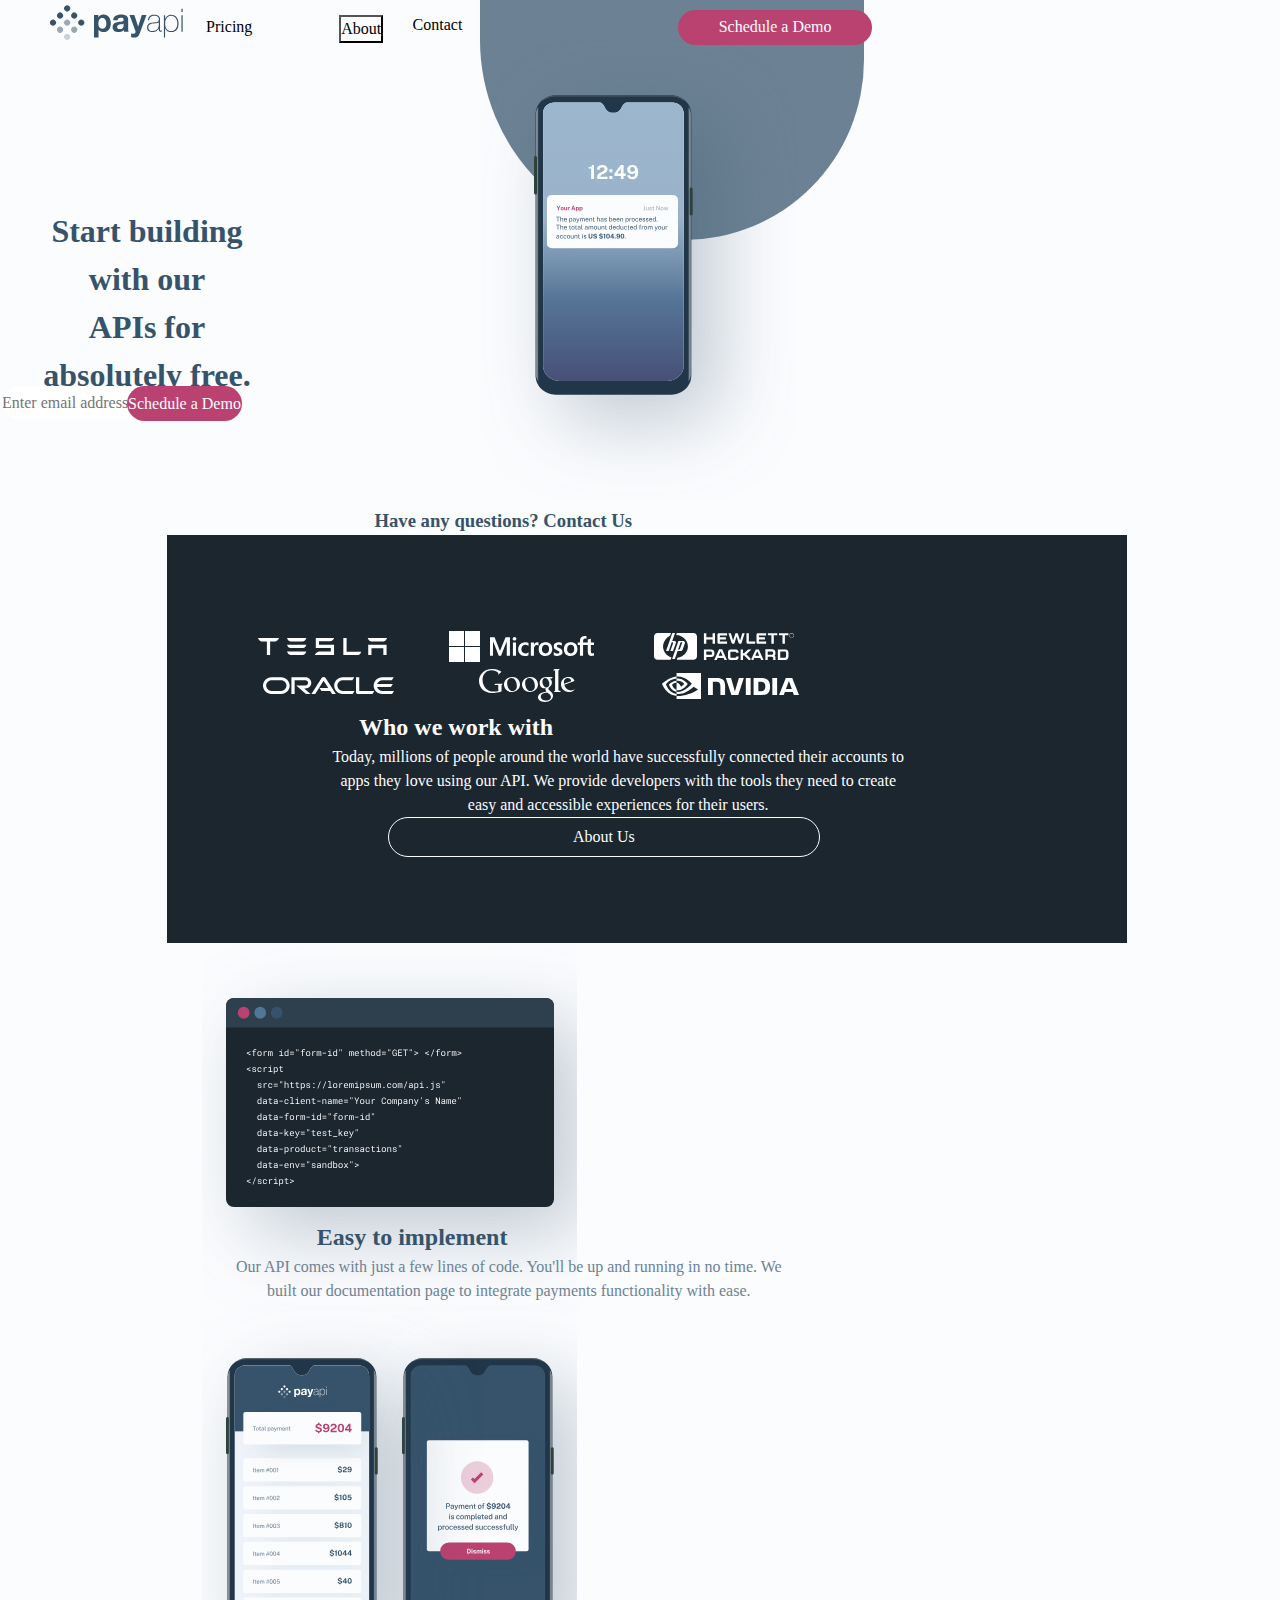
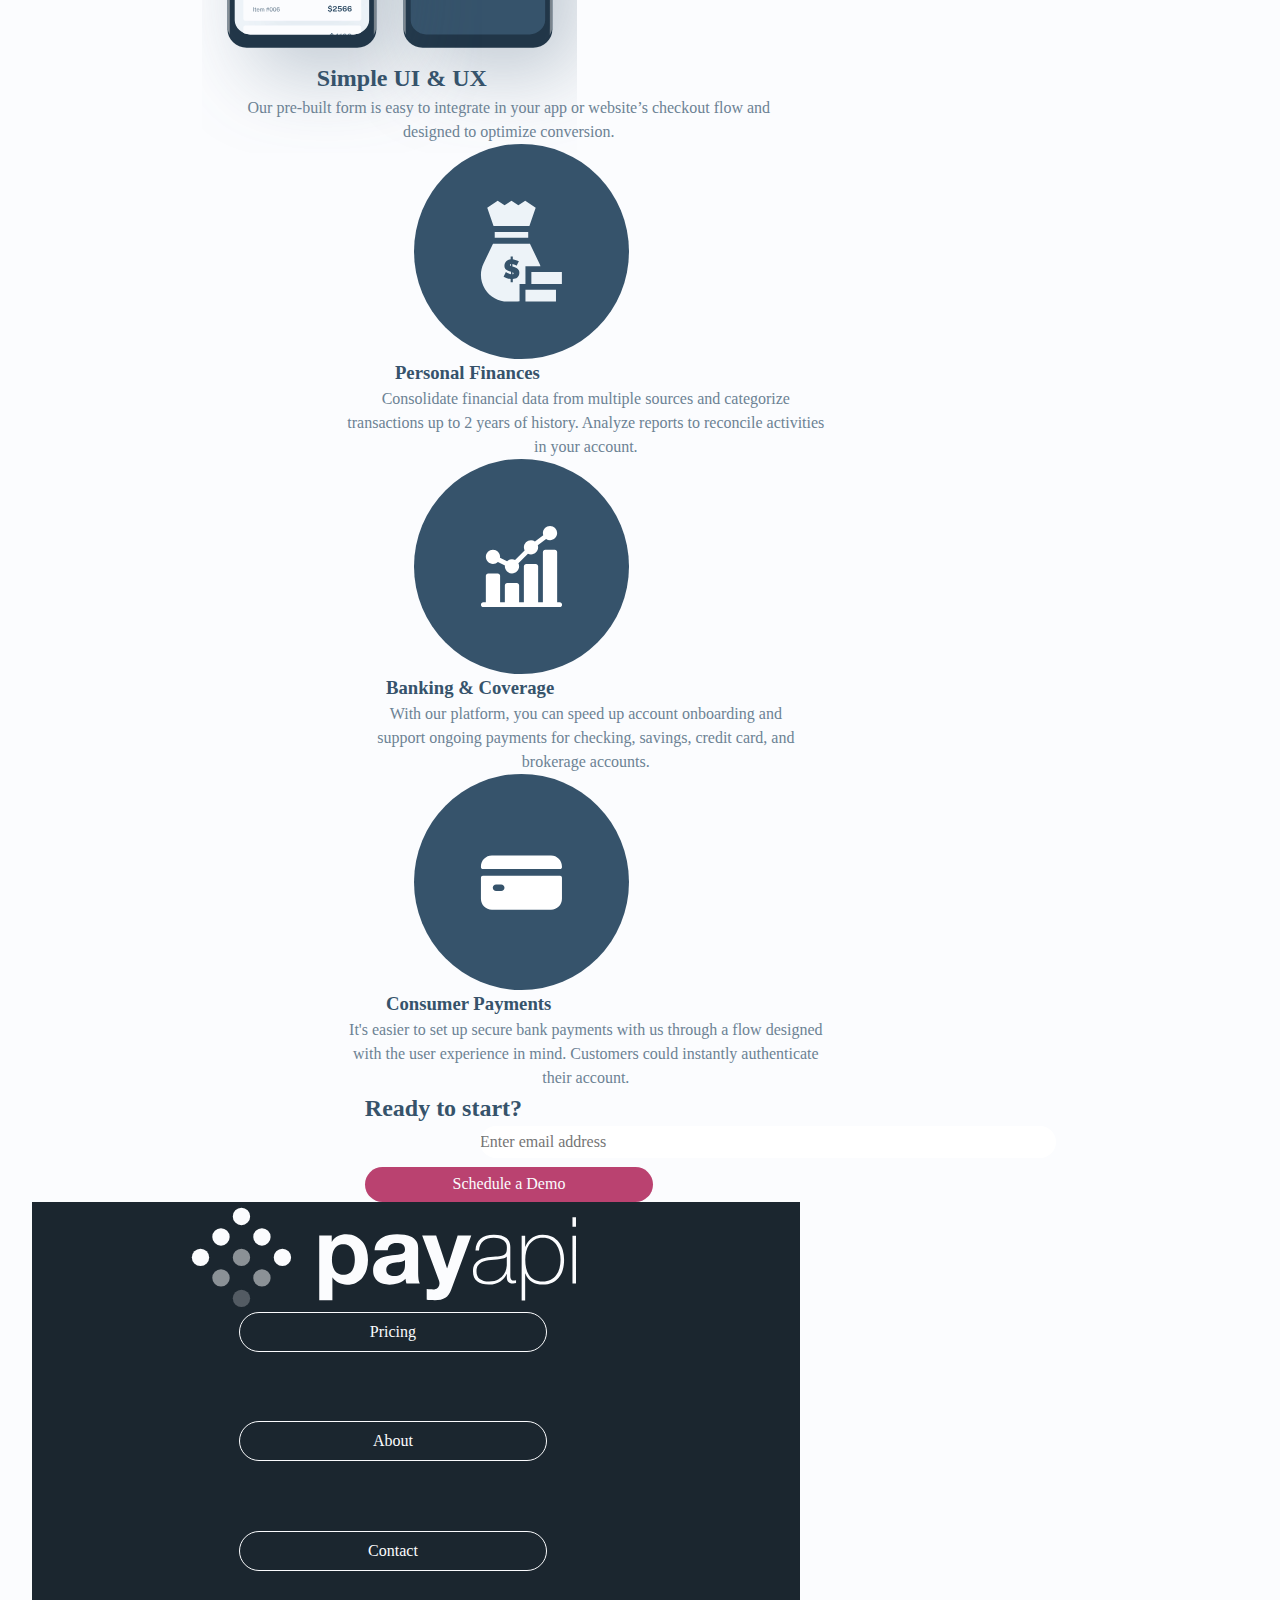
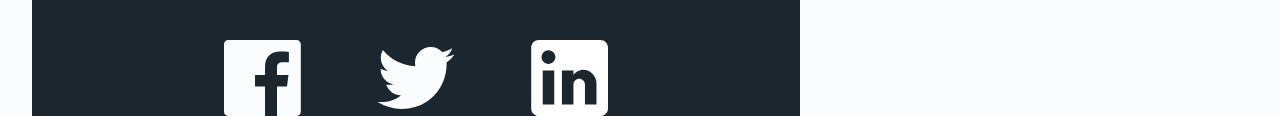
==== index.html @ ed40f53a "feat(app)first:commit" ====
<!DOCTYPE html>
<html lang="en">
	<head>
		<meta charset="UTF-8" />
		<meta name="viewport" content="width=device-width, initial-scale=1.0" />
		<link rel="stylesheet" href="css/normalize.css" />
		<link rel="stylesheet" href="css/reset.css" />
		<link rel="stylesheet" href="css/main.css" />
		<link rel="stylesheet" href="css/components/buttons.css" />
		<link rel="stylesheet" href="css/home.css" />
		<title>Home</title>
	</head>
	<body>
		<header>
			<nav>
				<div class="carre"></div>
				<img class="logo2" src="assets/logo.svg" alt="" />
				<a href="pages/pricing.html"><button class="butt">Pricing</button></a>
				<a href="pages/about.html"><button class="butt1">About</button></a>
				<a href="pages/contact.html"><button class="butt2">Contact</button></a>
				<img class="logo1" src="assets/burger.svg" alt="" />
				<button class="sch2">Schedule a Demo</button>
			</nav>
		</header>
		<main>
			<img class="op" src="assets/iphon.svg" alt="" />
			<div class="tt">
				<h1 class="global2">
					Start building with our APIs for absolutely free.
				</h1>
				<div class="in">
					<input type="text" placeholder="Enter email address" />
					<button class="sch">Schedule a Demo</button>
				</div>
			</div>
			<h3 class="deca">Have any questions? Contact Us</h3>

			<div class="rectangle1">
				
					<img class="un" src="assets/1.svg" alt="" />
					<img class="deux" src="assets/2.svg" alt="" />
					<h2 class="color">Who we work with</h2>
					<p class="color2">
						Today, millions of people around the world have successfully
						connected their accounts to apps they love using our API. We provide
						developers with the tools they need to create easy and accessible
						experiences for their users.
					</p>
					<a href="about.html"><button class="about">About Us</button></a>

			</div>
			<img class="code1" src="assets/code1.svg" alt="" />
			<h2 class="easy">Easy to implement</h2>
			<p class="para">
				Our API comes with just a few lines of code. You'll be up and running in
				no time. We built our documentation page to integrate payments
				functionality with ease.
			</p>
			<img class="phone1" src="assets/iphone2.svg" alt="" />
			<h2 class="easy">Simple UI & UX</h2>
			<p class="para">
				Our pre-built form is easy to integrate in your app or website’s
				checkout flow and designed to optimize conversion.
			</p>
			<div class="global">
				<div class="tout">
					<img class="taille" src="assets/bourse.svg" alt="" />
					<h3 class="simple1">Personal Finances</h3>
					<p class="paragraphe">
						Consolidate financial data from multiple sources and categorize
						transactions up to 2 years of history. Analyze reports to reconcile
						activities in your account.
					</p>
				</div>
				<div class="tout">
					<img class="taille" src="assets/diagram.svg" alt="" />
					<h3 class="simple">Banking & Coverage</h3>
					<p class="paragraphe">
						With our platform, you can speed up account onboarding and support
						ongoing payments for checking, savings, credit card, and brokerage
						accounts.
					</p>
				</div>
				<div class="tout">
					<img class="taille" src="assets/fichier.svg" alt="" />
					<h3 class="simple">Consumer Payments</h3>
					<p class="paragraphe">
						It's easier to set up secure bank payments with us through a flow
						designed with the user experience in mind. Customers could instantly
						authenticate their account.
					</p>
				</div>
			</div>
			<h2 class="h2">Ready to start?</h2>
			<div class="in2">
				<input type="text" placeholder="Enter email address" />
				<button class="sch">Schedule a Demo</button>
			</div>
		</main>
		<footer>
			<div class="rectangle2">
				<img class="pay" src="assets/logo2.svg" alt="" />
				<a href="pages/pricing.html"><button class="pri">Pricing</button></a>
				<a href="pages/about.html"><button class="pri">About</button></a>
				<a href="pages/contact.html"><button class="pri">Contact</button></a>
				<img class="facebook" src="assets/facebook.svg" alt="" />
				<img class="facebook" src="assets/icon.svg" alt="" />
			</div>
		</footer>
	</body>
</html>
---- css/main.css ----
:root{
    --h1-font-family: DM Serif Display regular ;
    --h2-font-family: DM Serif Display regular ;
    --h3-font-family: DM Serif Display regular ;
    --body-font-family: Public Sans;
    --primary-color: #BA4270;
    --primary2-color: #FBFCFE;
    --secondary-color:#36536B;
    --secondary2-color:#1B262F;
    --secondary3-color:#DA6D97;
    --secondary4-color:#6C8294;
 }

 main {
   
	margin-left: 3%;
}

body{
    font-family: var( --body-font-family);
    background-color: var( --primary2-color);
}

h1 {
	font-family: var(--h1-font-family );
	color: var(--secondary-color);
}

h2 {
    font-family: var( --h2-font-family);
	color: var(--secondary-color);
}

h3 {
    font-family: var( --h3-font-family);
	color: var(--secondary-color);
}

p {
	color: var( --secondary4-color);
}
---- css/components/buttons.css ----
.sch {
	border-radius: 20px;
	border: none;
	color: var(--primary2-color);
	background-color: var(--primary-color);
	width: 20.2%;
	height: 2.2rem;
}
---- css/home.css ----
.butt {
	display: none;
	text-decoration: none;
}

.sch2 {
	display: none;
}

.butt1 {
	display: none;
}

.butt2 {
	display: none;
}

.op {
	position: relative;
	margin-left: 17%;
}

.logo1 {
	position: relative;
	margin-left: 40%;
}

.logo2 {
	position: relative;
	margin-left: 10%;
}

.carre {
	position: absolute;
	background-color: var(--secondary4-color);
	margin-left: 4%;
	width: 110%;
	height: 15rem;
	border-radius: 0px 0px 180px 180px;
}

.about {
	margin-left: 23%;
	margin-bottom: 9%;
	border-radius: 20px;
	border: 1px solid var(--primary2-color);
	color: var(--primary2-color);
	width: 45%;
	height: 40px;
	background-color: var(--secondary2-color);
}

.tout {
	margin-left: 90%;
	width: 200%;
}

.color {
	display: flex;
	text-align: center;
	color: var(--primary2-color);
	width: 70%;
	margin-left: 19%;
}

.rectangle1 {
	background-color: var(--secondary2-color);
	color: var(--primary2-color);
	width: 110%;
	margin-left: 4%;
}

.deca {
	margin-left: 19%;
}

.global {
	width: 28%;
}

.global2 {
	margin-top: -80px;
	margin-left: 13.5%;
	display: flex;
	text-align: center;
	width: 90%;
}

.color2 {
	display: flex;
	text-align: center;
	color: var(--primary2-color);
	width: 60%;
	margin-left: 17%;
}

.taille {
	display: flex;
	text-align: center;
	width: 70%;
	margin-left: 25%;
}

.simple1 {
	margin-left: 20%;
}

.simple {
	margin-left: 15%;
	width: 100%;
}

input {
	border: 1px var(--primary2-color);
	width: 20%;
	height: 2rem;
	border-radius: 20px;
}

.in {
	display: flex;
	flex-direction: column;
	margin-left: 28.5%;
	width: 300%;
	gap: 10px;
}

.para {
	display: flex;
	text-align: center;
	margin-left: 28%;
	width: 60%;
}

.easy {
	margin-top: -100px;
	margin-left: 29%;
}

.un {
	margin-left: 2.5%;
}

.trois {
	margin-left: 11.7%;
}

.deux {
	margin-left: 10%;
}

.paragraphe {
	display: flex;
	text-align: center;
	margin-left: 10%;
	width: 100%;
}

.code1 {
	margin-left: 1%;
}

.phone1 {
	margin-left: 1%;
}

.rectangle2 {
	display: flex;
	flex-direction: column;
	background-color: var(--secondary2-color);
	width: 120%;
	margin-left: 5%;
}

.in2 {
	display: flex;
	flex-direction: column;
	margin-left: 30%;
	width: 300%;
	gap: 10px;
}

.pay {
	margin-left: 20%;
	width: 51%;
}

.facebook {
	width: 50%;
	margin-left: 25%;
}

.h2 {
	margin-left: 35%;
}

.pri {
	margin-left: 27%;
	margin-bottom: 9%;
	border-radius: 20px;
	border: 1px solid var(--primary2-color);
	color: var(--primary2-color);
	width: 40%;
	height: 40px;
	background-color: var(--secondary2-color);
}

@media screen and (min-width: 340px) {
	main {
		margin-left: 30%;
		width: 150%;
	}

	header {
		width: 150%;
	}

	

	.sch {
		margin-top: -0.7px;
		margin-left: -115px;
		width: 10%;
	}

	.carre {
		position: absolute;
		background-color: var(--secondary4-color);
		margin-left: 50%;
		width: 40%;
		height: 15rem;
		border-radius: 0px 0px 180px 200px;
	}

	.logo1 {
		display: none;
	}

	.butt {
		display: flex;
		margin-left: 50%;
		margin-top: 33%;
		background-color: var(--primary2-color);
		border: none;
		text-decoration: underline var(--primary2-color);
	}

	.global2 {
		margin-left: -300px;
		width: 100%;
	}

	.butt1 {
		display: flex;
		margin-top: 33.5%;
		margin-left: 250%;
		background-color: var(--primary2-color);
		text-decoration: underline var(--primary2-color);
	}

	.butt2 {
		display: flex;
		margin-top: 27%;
		margin-left: 280%;
		background-color: var(--primary2-color);
		border: none;
		text-decoration: underline var(--primary2-color);
	}

	.op {
		margin-left: 30%;
		margin-top: -5px;
	}

	.paragraphe {
		display: flex;
		text-align: center;
		margin-left: -90px;
		width: 90%;
	}

	.logo2 {
		margin-left: 5%;
	}

	.simple1 {
		margin-left: -39px;
	}

	.simple {
		margin-left: -48px;
	}

	.para {
		margin-left: 3%;
	}

	.easy {
		margin-left: 13%;
	}

	.global2 {
		display: flex;
		margin-top: -300px;
		margin-left: -160px;
		width: 30%;
	}

	.tt {
		display: flex;
	}

	.sch2 {
		position: relative;
		display: flex;
		justify-content: center;
		align-items: center;
		margin-top: 1%;
		margin-left: 37%;
		border-radius: 20px;
		border: none;
		color: var(--primary2-color);
		background-color: var(--primary-color);
		width: 20.2%;
		height: 2.2rem;
	}

	.un {
		margin-top: 10%;
		margin-left: 9.5%;
	}

	.in {
		display: flex;
		flex-direction: row;
		width: 150%;
		margin-top: -120px;
		margin-left: -260px;
	}

	.taille {
		width: 40%;
		margin-left: -20px;
	}

	.rectangle1 {
		margin-left: -25px;
		width: 100%;
	}

	.color {
		margin-left: 20%;
	}

	.h2 {
		margin-left: 18%;
	}
}
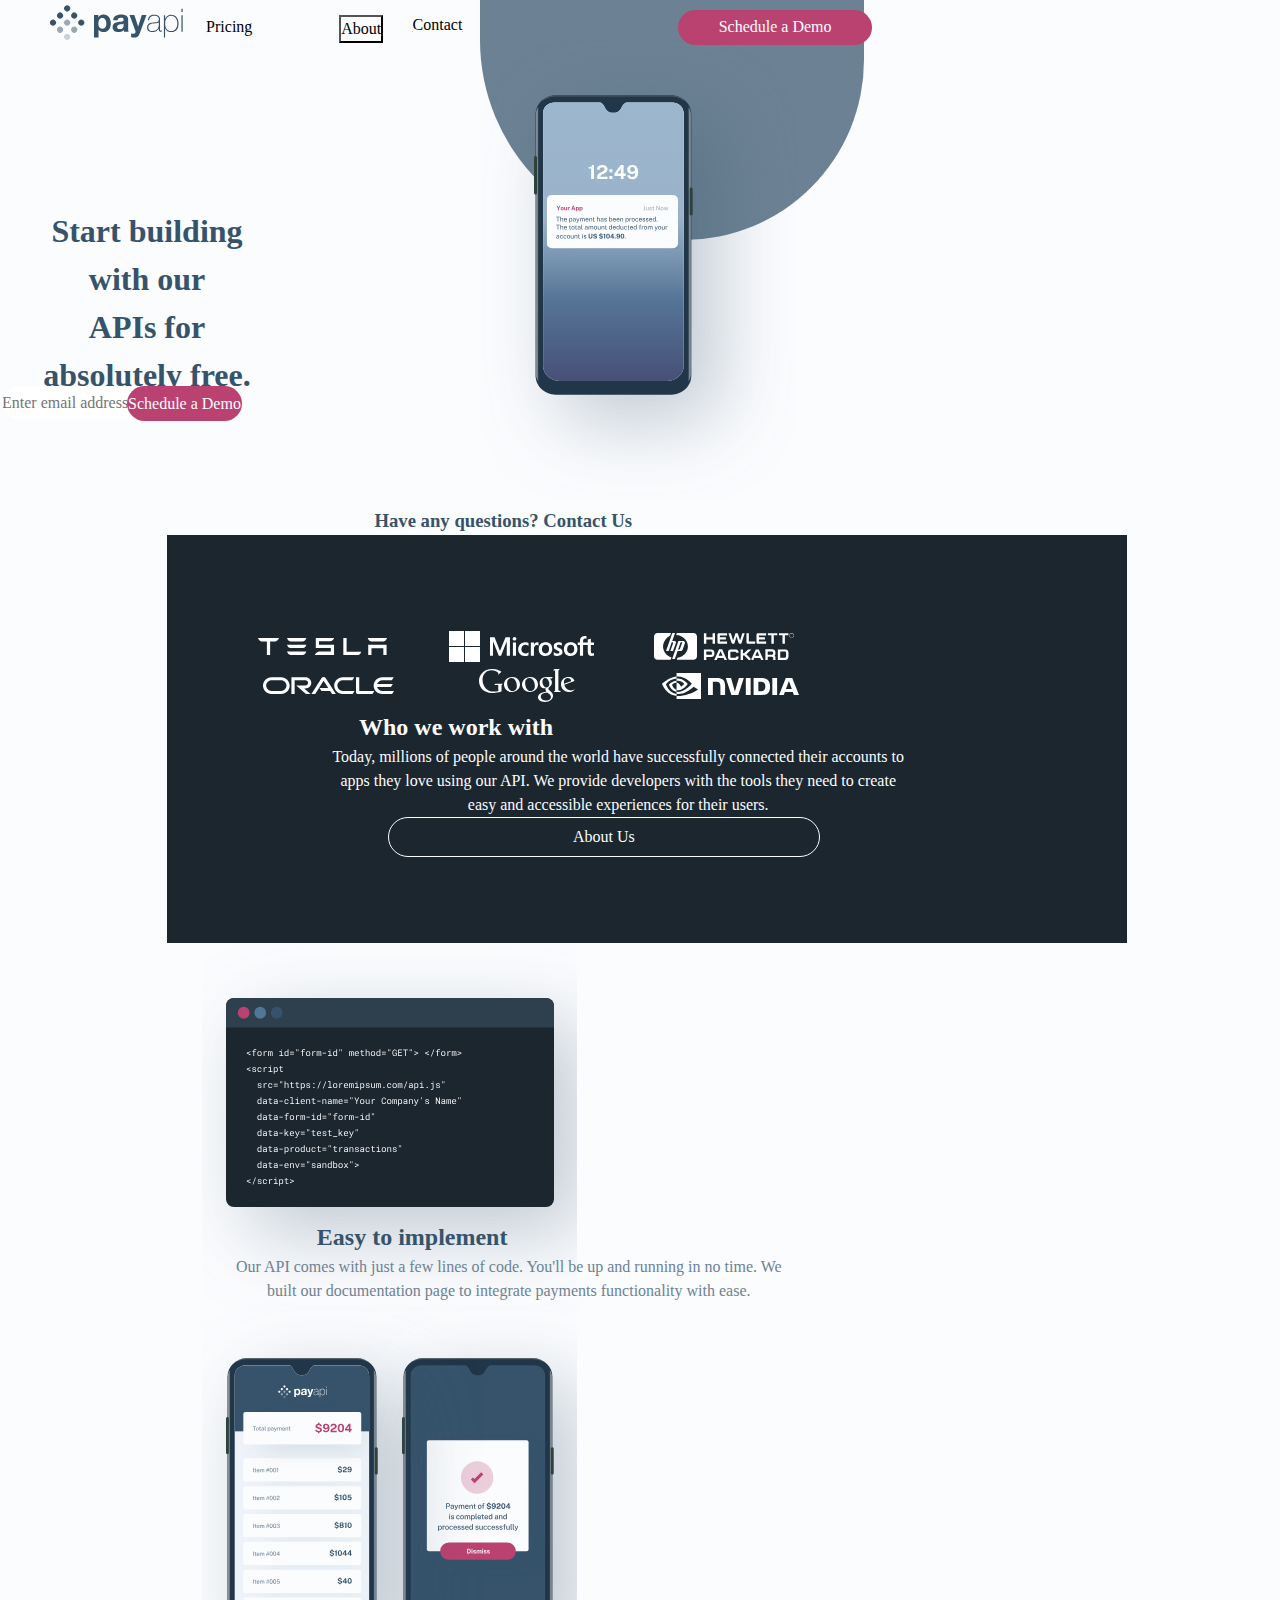
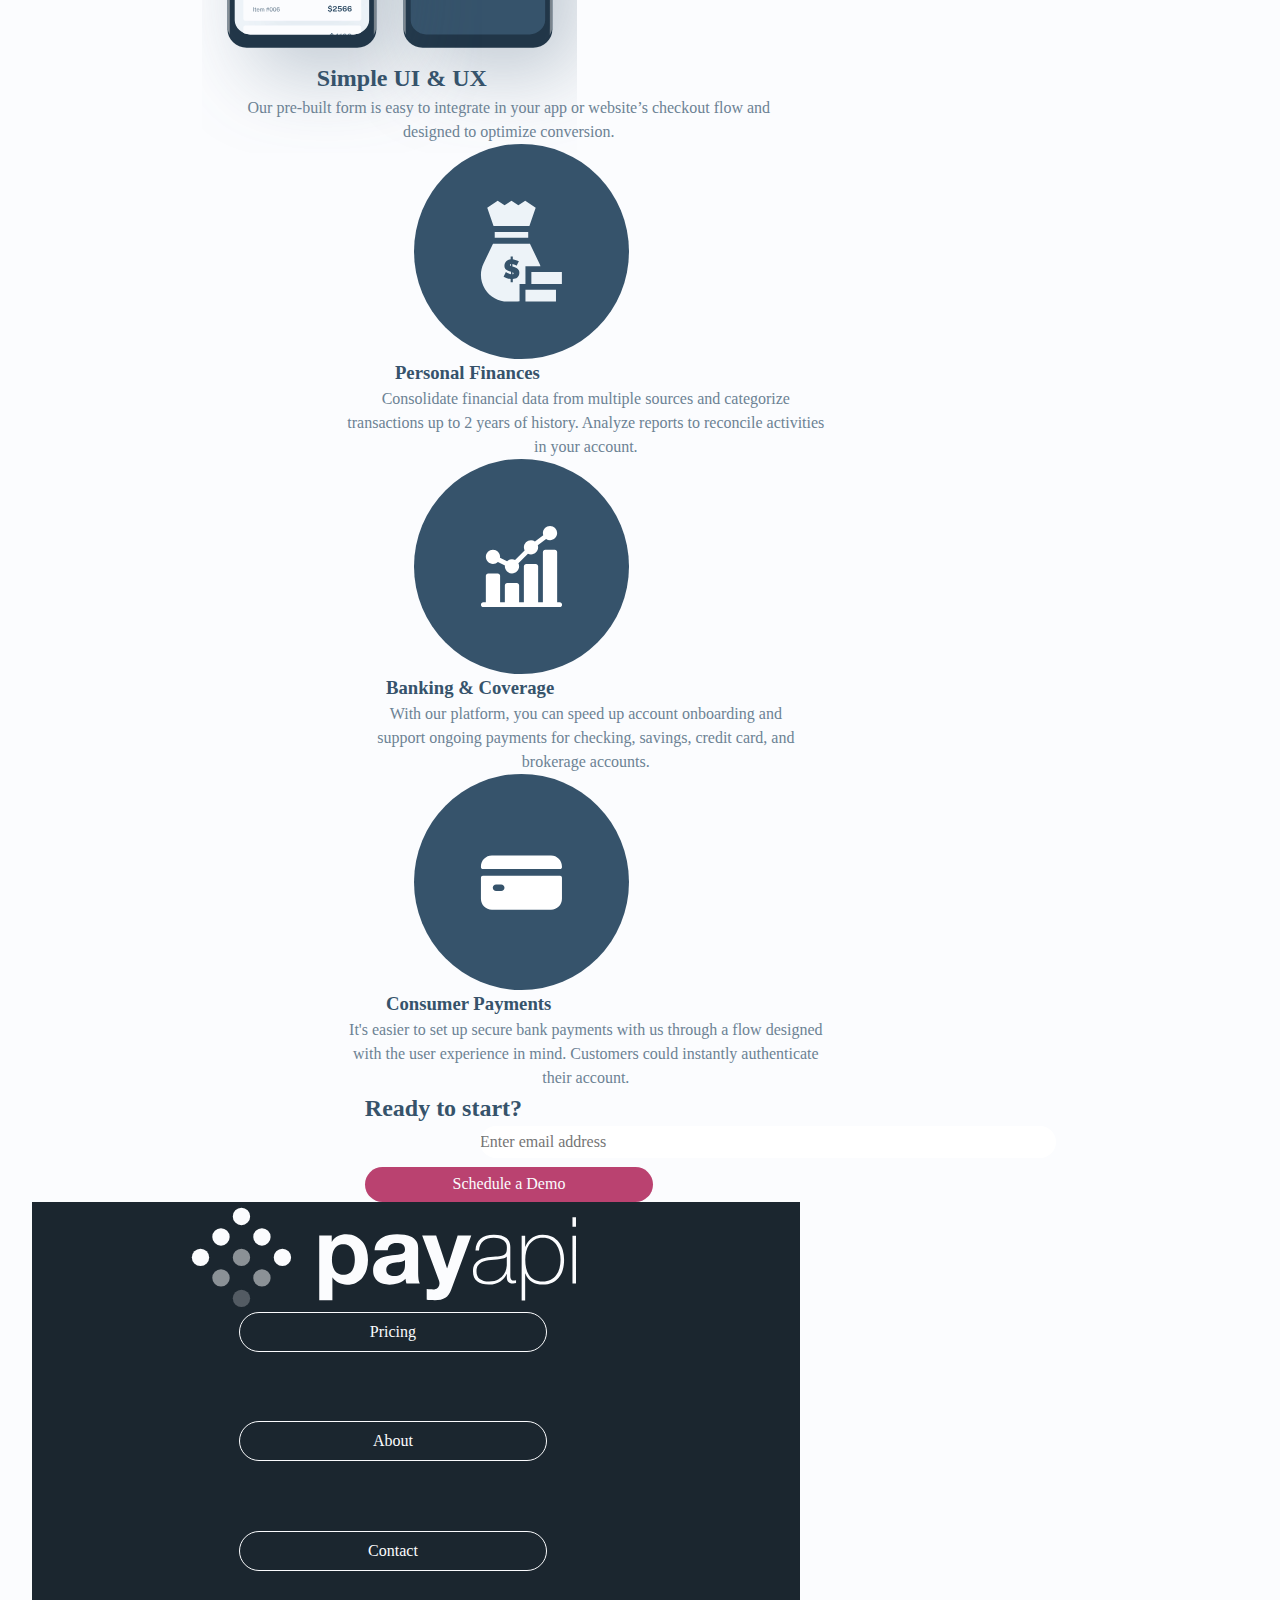
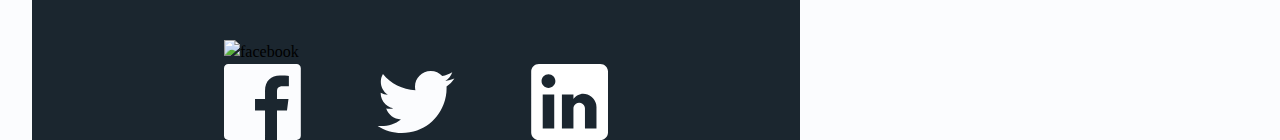
==== commit 97b33351: "chore(app)secondcommit" ====
--- a/index.html
+++ b/index.html
@@ -14,7 +14,7 @@
 		<header>
 			<nav>
 				<div class="carre"></div>
-				<img class="logo2" src="assets/logo.svg" alt="" />
+				<img class="logo2" src="assets/logo.svg" alt="pay" />
 				<a href="pages/pricing.html"><button class="butt">Pricing</button></a>
 				<a href="pages/about.html"><button class="butt1">About</button></a>
 				<a href="pages/contact.html"><button class="butt2">Contact</button></a>
@@ -23,7 +23,7 @@
 			</nav>
 		</header>
 		<main>
-			<img class="op" src="assets/iphon.svg" alt="" />
+			<img class="op" src="assets/iphon.svg" alt="telephone" />
 			<div class="tt">
 				<h1 class="global2">
 					Start building with our APIs for absolutely free.
@@ -37,8 +37,8 @@
 
 			<div class="rectangle1">
 				
-					<img class="un" src="assets/1.svg" alt="" />
-					<img class="deux" src="assets/2.svg" alt="" />
+					<img class="un" src="assets/1.svg" alt="aplication" />
+					<img class="deux" src="assets/2.svg" alt="aplication" />
 					<h2 class="color">Who we work with</h2>
 					<p class="color2">
 						Today, millions of people around the world have successfully
@@ -49,14 +49,14 @@
 					<a href="about.html"><button class="about">About Us</button></a>
 
 			</div>
-			<img class="code1" src="assets/code1.svg" alt="" />
+			<img class="code1" src="assets/code1.svg" alt="codage" />
 			<h2 class="easy">Easy to implement</h2>
 			<p class="para">
 				Our API comes with just a few lines of code. You'll be up and running in
 				no time. We built our documentation page to integrate payments
 				functionality with ease.
 			</p>
-			<img class="phone1" src="assets/iphone2.svg" alt="" />
+			<img class="phone1" src="assets/iphone2.svg" alt="telphone" />
 			<h2 class="easy">Simple UI & UX</h2>
 			<p class="para">
 				Our pre-built form is easy to integrate in your app or website’s
@@ -64,7 +64,7 @@
 			</p>
 			<div class="global">
 				<div class="tout">
-					<img class="taille" src="assets/bourse.svg" alt="" />
+					<img class="taille" src="assets/bourse.svg" alt="sac" />
 					<h3 class="simple1">Personal Finances</h3>
 					<p class="paragraphe">
 						Consolidate financial data from multiple sources and categorize
@@ -73,7 +73,7 @@
 					</p>
 				</div>
 				<div class="tout">
-					<img class="taille" src="assets/diagram.svg" alt="" />
+					<img class="taille" src="assets/diagram.svg" alt="diagram" />
 					<h3 class="simple">Banking & Coverage</h3>
 					<p class="paragraphe">
 						With our platform, you can speed up account onboarding and support
@@ -82,7 +82,7 @@
 					</p>
 				</div>
 				<div class="tout">
-					<img class="taille" src="assets/fichier.svg" alt="" />
+					<img class="taille" src="assets/fichier.svg" alt="carte" />
 					<h3 class="simple">Consumer Payments</h3>
 					<p class="paragraphe">
 						It's easier to set up secure bank payments with us through a flow
@@ -99,12 +99,12 @@
 		</main>
 		<footer>
 			<div class="rectangle2">
-				<img class="pay" src="assets/logo2.svg" alt="" />
+				<img class="pay" src="assets/logo2.svg" alt="pay" />
 				<a href="pages/pricing.html"><button class="pri">Pricing</button></a>
 				<a href="pages/about.html"><button class="pri">About</button></a>
 				<a href="pages/contact.html"><button class="pri">Contact</button></a>
-				<img class="facebook" src="assets/facebook.svg" alt="" />
-				<img class="facebook" src="assets/icon.svg" alt="" />
+				<img class="facebook" src="assets/facebook.svg" alt="facebook" />
+				<img class="facebook" src="assets/icon.svg" alt="linkedin" />
 			</div>
 		</footer>
 	</body>
